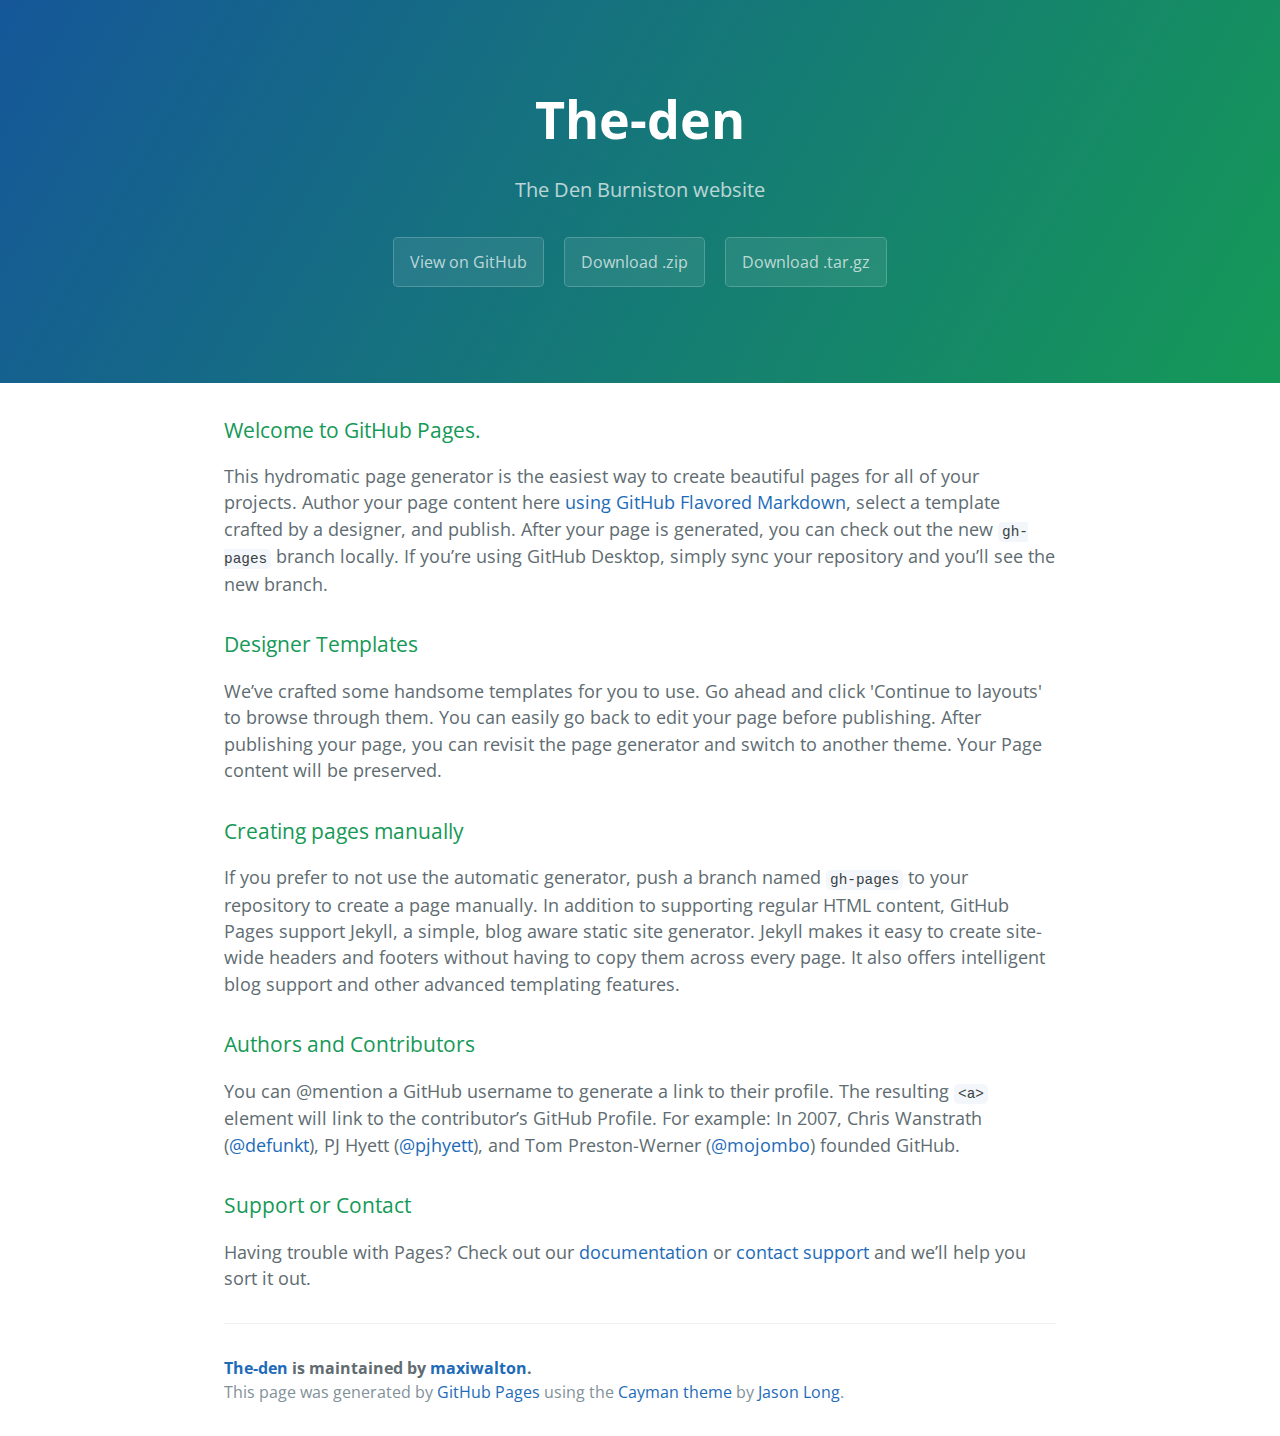
==== contact.html @ 436c187b "Rename contact to contact.html" ====
<!DOCTYPE html>
<html lang="en-us">
  <head>
    <meta charset="UTF-8">
    <title>The-den by maxiwalton</title>
    <meta name="viewport" content="width=device-width, initial-scale=1">
    <link rel="stylesheet" type="text/css" href="stylesheets/normalize.css" media="screen">
    <link href='https://fonts.googleapis.com/css?family=Open+Sans:400,700' rel='stylesheet' type='text/css'>
    <link rel="stylesheet" type="text/css" href="stylesheets/stylesheet.css" media="screen">
    <link rel="stylesheet" type="text/css" href="stylesheets/github-light.css" media="screen">
  </head>
  <body>
    <section class="page-header">
      <h1 class="project-name">The-den</h1>
      <h2 class="project-tagline">The Den Burniston website</h2>
      <a href="https://github.com/maxiwalton/the-den" class="btn">View on GitHub</a>
      <a href="https://github.com/maxiwalton/the-den/zipball/master" class="btn">Download .zip</a>
      <a href="https://github.com/maxiwalton/the-den/tarball/master" class="btn">Download .tar.gz</a>
    </section>

    <section class="main-content">
      <h3>
<a id="welcome-to-github-pages" class="anchor" href="#welcome-to-github-pages" aria-hidden="true"><span aria-hidden="true" class="octicon octicon-link"></span></a>Welcome to GitHub Pages.</h3>

<p>This hydromatic page generator is the easiest way to create beautiful pages for all of your projects. Author your page content here <a href="https://guides.github.com/features/mastering-markdown/">using GitHub Flavored Markdown</a>, select a template crafted by a designer, and publish. After your page is generated, you can check out the new <code>gh-pages</code> branch locally. If you’re using GitHub Desktop, simply sync your repository and you’ll see the new branch.</p>

<h3>
<a id="designer-templates" class="anchor" href="#designer-templates" aria-hidden="true"><span aria-hidden="true" class="octicon octicon-link"></span></a>Designer Templates</h3>

<p>We’ve crafted some handsome templates for you to use. Go ahead and click 'Continue to layouts' to browse through them. You can easily go back to edit your page before publishing. After publishing your page, you can revisit the page generator and switch to another theme. Your Page content will be preserved.</p>

<h3>
<a id="creating-pages-manually" class="anchor" href="#creating-pages-manually" aria-hidden="true"><span aria-hidden="true" class="octicon octicon-link"></span></a>Creating pages manually</h3>

<p>If you prefer to not use the automatic generator, push a branch named <code>gh-pages</code> to your repository to create a page manually. In addition to supporting regular HTML content, GitHub Pages support Jekyll, a simple, blog aware static site generator. Jekyll makes it easy to create site-wide headers and footers without having to copy them across every page. It also offers intelligent blog support and other advanced templating features.</p>

<h3>
<a id="authors-and-contributors" class="anchor" href="#authors-and-contributors" aria-hidden="true"><span aria-hidden="true" class="octicon octicon-link"></span></a>Authors and Contributors</h3>

<p>You can @mention a GitHub username to generate a link to their profile. The resulting <code>&lt;a&gt;</code> element will link to the contributor’s GitHub Profile. For example: In 2007, Chris Wanstrath (<a href="https://github.com/defunkt" class="user-mention">@defunkt</a>), PJ Hyett (<a href="https://github.com/pjhyett" class="user-mention">@pjhyett</a>), and Tom Preston-Werner (<a href="https://github.com/mojombo" class="user-mention">@mojombo</a>) founded GitHub.</p>

<h3>
<a id="support-or-contact" class="anchor" href="#support-or-contact" aria-hidden="true"><span aria-hidden="true" class="octicon octicon-link"></span></a>Support or Contact</h3>

<p>Having trouble with Pages? Check out our <a href="https://help.github.com/pages">documentation</a> or <a href="https://github.com/contact">contact support</a> and we’ll help you sort it out.</p>

      <footer class="site-footer">
        <span class="site-footer-owner"><a href="https://github.com/maxiwalton/the-den">The-den</a> is maintained by <a href="https://github.com/maxiwalton">maxiwalton</a>.</span>

        <span class="site-footer-credits">This page was generated by <a href="https://pages.github.com">GitHub Pages</a> using the <a href="https://github.com/jasonlong/cayman-theme">Cayman theme</a> by <a href="https://twitter.com/jasonlong">Jason Long</a>.</span>
      </footer>

    </section>

  
  </body>
</html>
---- stylesheets/stylesheet.css ----
* {
  box-sizing: border-box; }

body {
  padding: 0;
  margin: 0;
  font-family: "Open Sans", "Helvetica Neue", Helvetica, Arial, sans-serif;
  font-size: 16px;
  line-height: 1.5;
  color: #606c71; }

a {
  color: #1e6bb8;
  text-decoration: none; }
  a:hover {
    text-decoration: underline; }

.btn {
  display: inline-block;
  margin-bottom: 1rem;
  color: rgba(255, 255, 255, 0.7);
  background-color: rgba(255, 255, 255, 0.08);
  border-color: rgba(255, 255, 255, 0.2);
  border-style: solid;
  border-width: 1px;
  border-radius: 0.3rem;
  transition: color 0.2s, background-color 0.2s, border-color 0.2s; }
  .btn + .btn {
    margin-left: 1rem; }

.btn:hover {
  color: rgba(255, 255, 255, 0.8);
  text-decoration: none;
  background-color: rgba(255, 255, 255, 0.2);
  border-color: rgba(255, 255, 255, 0.3); }

@media screen and (min-width: 64em) {
  .btn {
    padding: 0.75rem 1rem; } }

@media screen and (min-width: 42em) and (max-width: 64em) {
  .btn {
    padding: 0.6rem 0.9rem;
    font-size: 0.9rem; } }

@media screen and (max-width: 42em) {
  .btn {
    display: block;
    width: 100%;
    padding: 0.75rem;
    font-size: 0.9rem; }
    .btn + .btn {
      margin-top: 1rem;
      margin-left: 0; } }

.page-header {
  color: #fff;
  text-align: center;
  background-color: #159957;
  background-image: linear-gradient(120deg, #155799, #159957); }

@media screen and (min-width: 64em) {
  .page-header {
    padding: 5rem 6rem; } }

@media screen and (min-width: 42em) and (max-width: 64em) {
  .page-header {
    padding: 3rem 4rem; } }

@media screen and (max-width: 42em) {
  .page-header {
    padding: 2rem 1rem; } }

.project-name {
  margin-top: 0;
  margin-bottom: 0.1rem; }

@media screen and (min-width: 64em) {
  .project-name {
    font-size: 3.25rem; } }

@media screen and (min-width: 42em) and (max-width: 64em) {
  .project-name {
    font-size: 2.25rem; } }

@media screen and (max-width: 42em) {
  .project-name {
    font-size: 1.75rem; } }

.project-tagline {
  margin-bottom: 2rem;
  font-weight: normal;
  opacity: 0.7; }

@media screen and (min-width: 64em) {
  .project-tagline {
    font-size: 1.25rem; } }

@media screen and (min-width: 42em) and (max-width: 64em) {
  .project-tagline {
    font-size: 1.15rem; } }

@media screen and (max-width: 42em) {
  .project-tagline {
    font-size: 1rem; } }

.main-content :first-child {
  margin-top: 0; }
.main-content img {
  max-width: 100%; }
.main-content h1, .main-content h2, .main-content h3, .main-content h4, .main-content h5, .main-content h6 {
  margin-top: 2rem;
  margin-bottom: 1rem;
  font-weight: normal;
  color: #159957; }
.main-content p {
  margin-bottom: 1em; }
.main-content code {
  padding: 2px 4px;
  font-family: Consolas, "Liberation Mono", Menlo, Courier, monospace;
  font-size: 0.9rem;
  color: #383e41;
  background-color: #f3f6fa;
  border-radius: 0.3rem; }
.main-content pre {
  padding: 0.8rem;
  margin-top: 0;
  margin-bottom: 1rem;
  font: 1rem Consolas, "Liberation Mono", Menlo, Courier, monospace;
  color: #567482;
  word-wrap: normal;
  background-color: #f3f6fa;
  border: solid 1px #dce6f0;
  border-radius: 0.3rem; }
  .main-content pre > code {
    padding: 0;
    margin: 0;
    font-size: 0.9rem;
    color: #567482;
    word-break: normal;
    white-space: pre;
    background: transparent;
    border: 0; }
.main-content .highlight {
  margin-bottom: 1rem; }
  .main-content .highlight pre {
    margin-bottom: 0;
    word-break: normal; }
.main-content .highlight pre, .main-content pre {
  padding: 0.8rem;
  overflow: auto;
  font-size: 0.9rem;
  line-height: 1.45;
  border-radius: 0.3rem; }
.main-content pre code, .main-content pre tt {
  display: inline;
  max-width: initial;
  padding: 0;
  margin: 0;
  overflow: initial;
  line-height: inherit;
  word-wrap: normal;
  background-color: transparent;
  border: 0; }
  .main-content pre code:before, .main-content pre code:after, .main-content pre tt:before, .main-content pre tt:after {
    content: normal; }
.main-content ul, .main-content ol {
  margin-top: 0; }
.main-content blockquote {
  padding: 0 1rem;
  margin-left: 0;
  color: #819198;
  border-left: 0.3rem solid #dce6f0; }
  .main-content blockquote > :first-child {
    margin-top: 0; }
  .main-content blockquote > :last-child {
    margin-bottom: 0; }
.main-content table {
  display: block;
  width: 100%;
  overflow: auto;
  word-break: normal;
  word-break: keep-all; }
  .main-content table th {
    font-weight: bold; }
  .main-content table th, .main-content table td {
    padding: 0.5rem 1rem;
    border: 1px solid #e9ebec; }
.main-content dl {
  padding: 0; }
  .main-content dl dt {
    padding: 0;
    margin-top: 1rem;
    font-size: 1rem;
    font-weight: bold; }
  .main-content dl dd {
    padding: 0;
    margin-bottom: 1rem; }
.main-content hr {
  height: 2px;
  padding: 0;
  margin: 1rem 0;
  background-color: #eff0f1;
  border: 0; }

@media screen and (min-width: 64em) {
  .main-content {
    max-width: 64rem;
    padding: 2rem 6rem;
    margin: 0 auto;
    font-size: 1.1rem; } }

@media screen and (min-width: 42em) and (max-width: 64em) {
  .main-content {
    padding: 2rem 4rem;
    font-size: 1.1rem; } }

@media screen and (max-width: 42em) {
  .main-content {
    padding: 2rem 1rem;
    font-size: 1rem; } }

.site-footer {
  padding-top: 2rem;
  margin-top: 2rem;
  border-top: solid 1px #eff0f1; }

.site-footer-owner {
  display: block;
  font-weight: bold; }

.site-footer-credits {
  color: #819198; }

@media screen and (min-width: 64em) {
  .site-footer {
    font-size: 1rem; } }

@media screen and (min-width: 42em) and (max-width: 64em) {
  .site-footer {
    font-size: 1rem; } }

@media screen and (max-width: 42em) {
  .site-footer {
    font-size: 0.9rem; } }
---- stylesheets/github-light.css ----
/*
The MIT License (MIT)

Copyright (c) 2016 GitHub, Inc.

Permission is hereby granted, free of charge, to any person obtaining a copy
of this software and associated documentation files (the "Software"), to deal
in the Software without restriction, including without limitation the rights
to use, copy, modify, merge, publish, distribute, sublicense, and/or sell
copies of the Software, and to permit persons to whom the Software is
furnished to do so, subject to the following conditions:

The above copyright notice and this permission notice shall be included in all
copies or substantial portions of the Software.

THE SOFTWARE IS PROVIDED "AS IS", WITHOUT WARRANTY OF ANY KIND, EXPRESS OR
IMPLIED, INCLUDING BUT NOT LIMITED TO THE WARRANTIES OF MERCHANTABILITY,
FITNESS FOR A PARTICULAR PURPOSE AND NONINFRINGEMENT. IN NO EVENT SHALL THE
AUTHORS OR COPYRIGHT HOLDERS BE LIABLE FOR ANY CLAIM, DAMAGES OR OTHER
LIABILITY, WHETHER IN AN ACTION OF CONTRACT, TORT OR OTHERWISE, ARISING FROM,
OUT OF OR IN CONNECTION WITH THE SOFTWARE OR THE USE OR OTHER DEALINGS IN THE
SOFTWARE.

*/

.pl-c /* comment */ {
  color: #969896;
}

.pl-c1 /* constant, variable.other.constant, support, meta.property-name, support.constant, support.variable, meta.module-reference, markup.raw, meta.diff.header */,
.pl-s .pl-v /* string variable */ {
  color: #0086b3;
}

.pl-e /* entity */,
.pl-en /* entity.name */ {
  color: #795da3;
}

.pl-smi /* variable.parameter.function, storage.modifier.package, storage.modifier.import, storage.type.java, variable.other */,
.pl-s .pl-s1 /* string source */ {
  color: #333;
}

.pl-ent /* entity.name.tag */ {
  color: #63a35c;
}

.pl-k /* keyword, storage, storage.type */ {
  color: #a71d5d;
}

.pl-s /* string */,
.pl-pds /* punctuation.definition.string, string.regexp.character-class */,
.pl-s .pl-pse .pl-s1 /* string punctuation.section.embedded source */,
.pl-sr /* string.regexp */,
.pl-sr .pl-cce /* string.regexp constant.character.escape */,
.pl-sr .pl-sre /* string.regexp source.ruby.embedded */,
.pl-sr .pl-sra /* string.regexp string.regexp.arbitrary-repitition */ {
  color: #183691;
}

.pl-v /* variable */ {
  color: #ed6a43;
}

.pl-id /* invalid.deprecated */ {
  color: #b52a1d;
}

.pl-ii /* invalid.illegal */ {
  color: #f8f8f8;
  background-color: #b52a1d;
}

.pl-sr .pl-cce /* string.regexp constant.character.escape */ {
  font-weight: bold;
  color: #63a35c;
}

.pl-ml /* markup.list */ {
  color: #693a17;
}

.pl-mh /* markup.heading */,
.pl-mh .pl-en /* markup.heading entity.name */,
.pl-ms /* meta.separator */ {
  font-weight: bold;
  color: #1d3e81;
}

.pl-mq /* markup.quote */ {
  color: #008080;
}

.pl-mi /* markup.italic */ {
  font-style: italic;
  color: #333;
}

.pl-mb /* markup.bold */ {
  font-weight: bold;
  color: #333;
}

.pl-md /* markup.deleted, meta.diff.header.from-file */ {
  color: #bd2c00;
  background-color: #ffecec;
}

.pl-mi1 /* markup.inserted, meta.diff.header.to-file */ {
  color: #55a532;
  background-color: #eaffea;
}

.pl-mdr /* meta.diff.range */ {
  font-weight: bold;
  color: #795da3;
}

.pl-mo /* meta.output */ {
  color: #1d3e81;
}
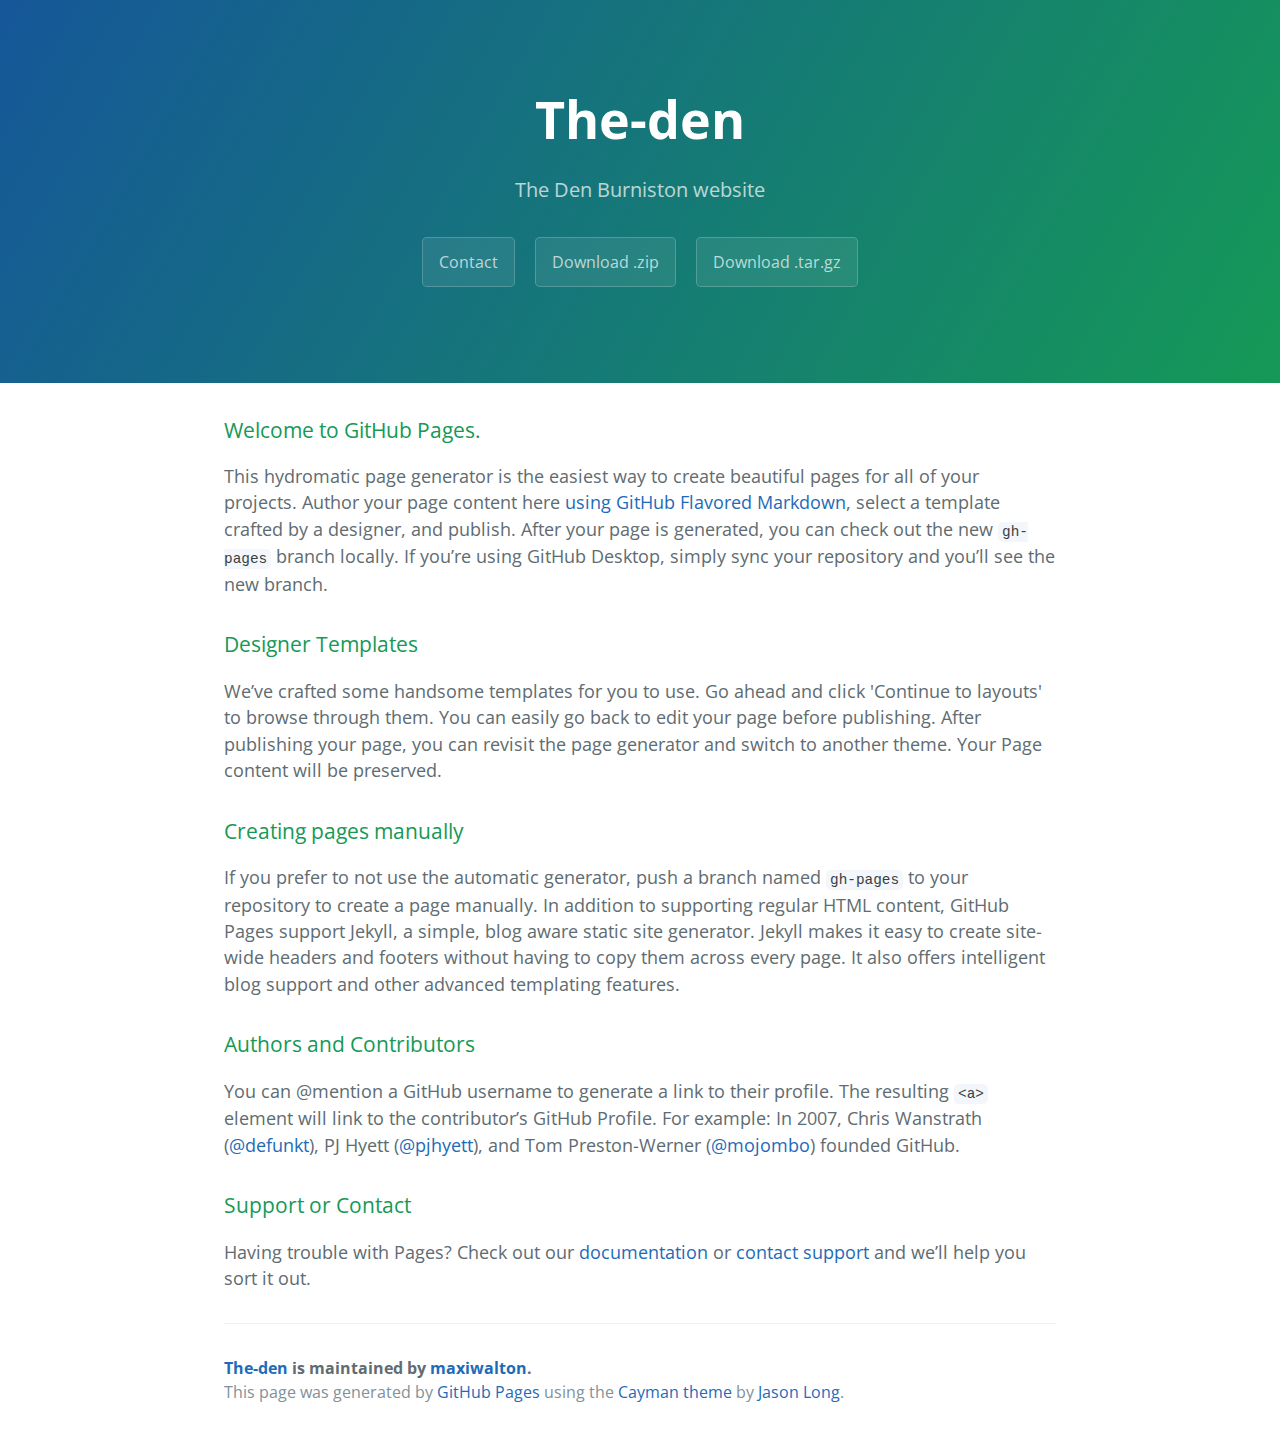
==== commit 0762ed42: "Update contact.html" ====
--- a/contact.html
+++ b/contact.html
@@ -13,7 +13,7 @@
     <section class="page-header">
       <h1 class="project-name">The-den</h1>
       <h2 class="project-tagline">The Den Burniston website</h2>
-      <a href="https://github.com/maxiwalton/the-den" class="btn">View on GitHub</a>
+      <a href="https://github.com/maxiwalton/the-den/contact" class="btn">Contact</a>
       <a href="https://github.com/maxiwalton/the-den/zipball/master" class="btn">Download .zip</a>
       <a href="https://github.com/maxiwalton/the-den/tarball/master" class="btn">Download .tar.gz</a>
     </section>
